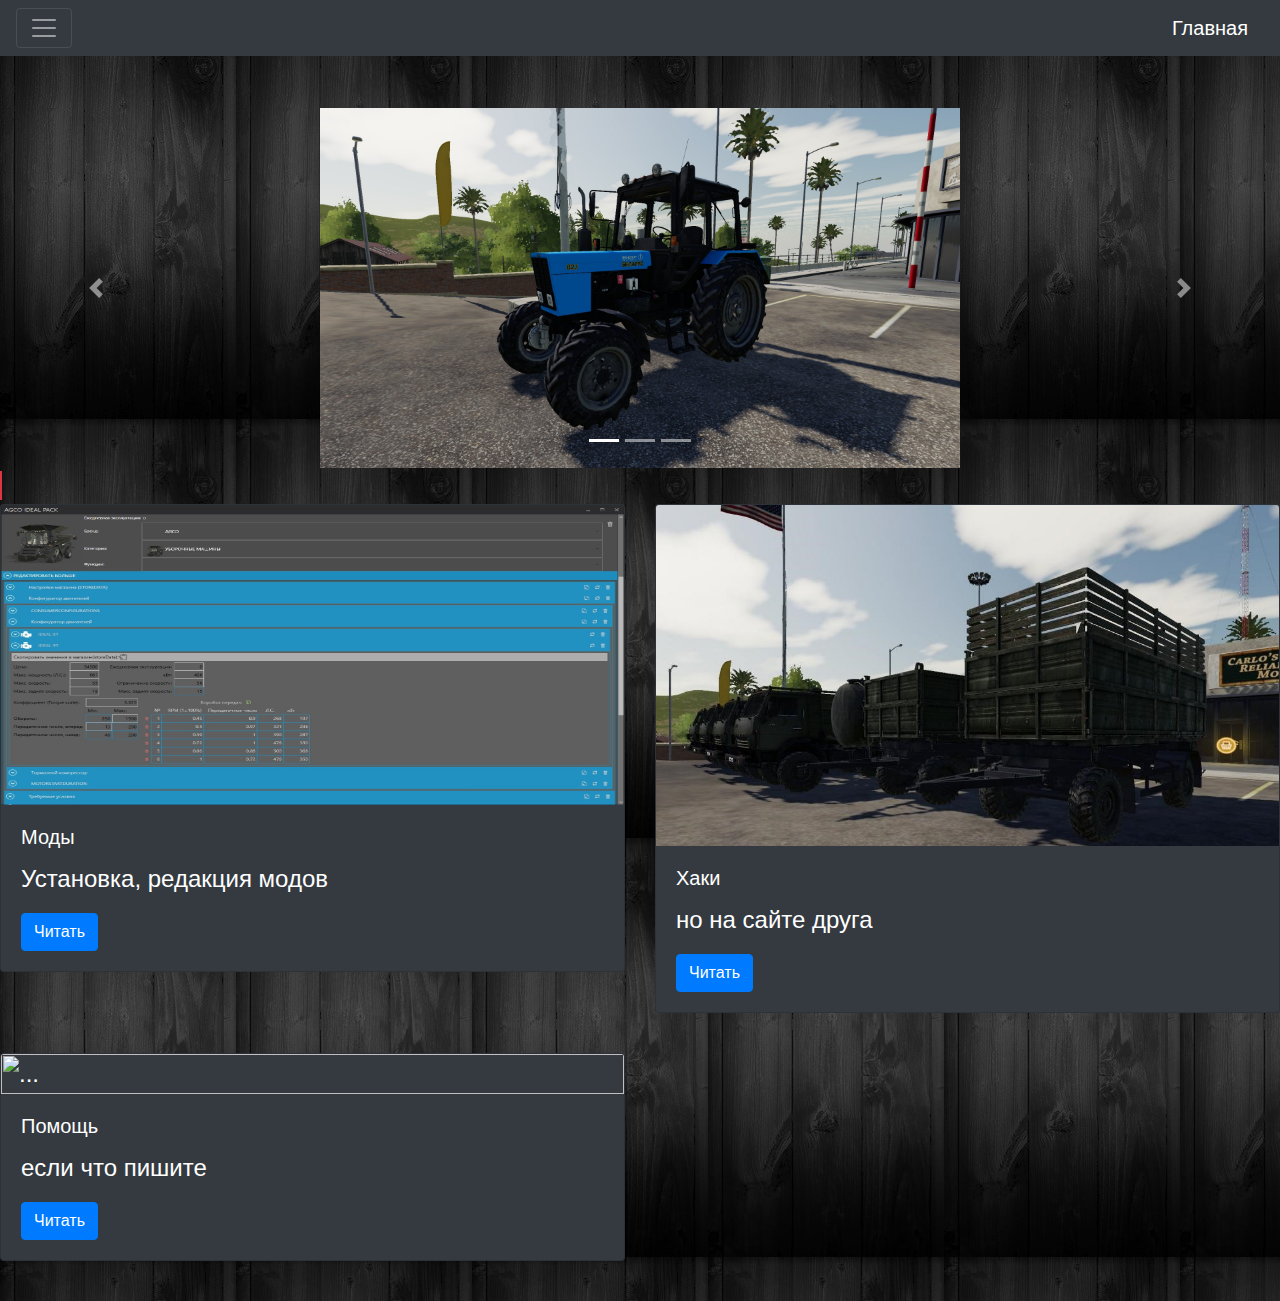
==== gayd.html @ 024d980e "Add files via upload" ====
<html lang="en">
  <head>
    <!-- Required meta tags -->
    <meta charset="utf-8">
    <meta name="viewport" content="width=device-width, initial-scale=1, shrink-to-fit=no">

    <!-- Bootstrap CSS -->
    <link rel="stylesheet" href="https://stackpath.bootstrapcdn.com/bootstrap/4.4.1/css/bootstrap.min.css" integrity="sha384-Vkoo8x4CGsO3+Hhxv8T/Q5PaXtkKtu6ug5TOeNV6gBiFeWPGFN9MuhOf23Q9Ifjh" crossorigin="anonymous">

  </head>
  <body>
    <font color="white"size="5">
    <div class="container">
  <!-- Content here -->
  <div class="container-sm"></div>
<div class="container-md"></div>
<div class="container-lg"></div>
<div class="container-xl"></div>
</div>

    <body background="images\3.jpg">
      <br>
      <br>
      <br>
      <div id="carouselExampleIndicators" align="middle"  class="carousel slide" data-ride="carousel" >
  <ol class="carousel-indicators">
    <li data-target="#carouselExampleIndicators" data-slide-to="0" class="active"></li>
    <li data-target="#carouselExampleIndicators" data-slide-to="1"></li>
    <li data-target="#carouselExampleIndicators" data-slide-to="2"></li>
  </ol>
  <div class="carousel-inner">
    <div class="carousel-item active">
      <img src="images\9.jpg" class="d-block w-50" alt="...">
    </div>
    <div class="carousel-item">
      <img src="images\11.jpg" class="d-block w-50" alt="...">
    </div>
    <div class="carousel-item">
      <img src="images\13.jpg" class="d-block w-50" alt="...">
    </div>
  </div>
  <a class="carousel-control-prev" href="#carouselExampleIndicators" role="button" data-slide="prev">
    <span class="carousel-control-prev-icon" aria-hidden="true"></span>
    <span class="sr-only">Previous</span>
  </a>
  <a class="carousel-control-next" href="#carouselExampleIndicators" role="button" data-slide="next">
    <span class="carousel-control-next-icon" aria-hidden="true"></span>
    <span class="sr-only">Next</span>
  </a>
</div>
      <span class="border border-danger"></span>
   <nav class="navbar fixed-top navbar-dark bg-dark">
  <!-- Navbar content -->
  <button class="navbar-toggler" type="button" data-toggle="collapse" data-target="#navbarTogglerDemo03" aria-controls="navbarTogglerDemo03" aria-expanded="false" aria-label="Toggle navigation">
    <span class="navbar-toggler-icon"></span>
  </button>
  <a class="navbar-brand" href="cfqn.html">Главная</a>

  <div class="collapse navbar-collapse" id="navbarTogglerDemo03">
    <ul class="navbar-nav mr-auto mt-2 mt-lg-0">
      <li class="nav-item active">
        <a class="nav-link" href="mods.html"> Моды<span class="sr-only">(current)</span></a>
      </li>
      <li class="nav-item">
        <a class="nav-link" href="gayd.html">Гайды</a>
      </li>

    </ul>
    <form class="form-inline my-2 my-lg-0">
      <input class="form-control mr-sm-2" type="search" placeholder="Search" aria-label="Search">
      <button class="btn btn-outline-success my-2 my-sm-0" type="submit">Поиск</button>
    </form>
  </div>
</nav>

<div class="row row-cols-1 row-cols-md-2">
  <div class="col mb-4">
    <div class="card text-white bg-dark mb-3" style="max-width: 40rem;">
      <img src="images\ggs.jpg" height="300" width="50%" class="card-img-top" alt="...">
      <div class="card-body">
        <h5 class="card-title">Моды</h5>
        <p class="card-text">Установка, редакция модов </p>
        <a href="https://www.youtube.com/watch?v=ZOHOHhj_r8E" class="btn btn-primary">Читать</a>
      </div>
    </div>
  </div>
  <div class="col mb-4">
    <div class="card text-white bg-dark mb-3" style="max-width: 40rem;">
      <img src="kamaz\kam1.jpg" class="card-img-top" alt="...">
      <div class="card-body">
        <h5 class="card-title">Хаки</h5>
        <p class="card-text">но на сайте друга</p>
        <a href="https://farming-simulator15.ru/category/farming-simulator19/wiki-fs19/" class="btn btn-primary">Читать</a>
      </div>
    </div>
  </div>
  <div class="col mb-4">
    <div class="card text-white bg-dark mb-3" style="max-width: 40rem;">
      <img src="https://encrypted-tbn0.gstatic.com/images?q=tbn%3AANd9GcSsummzbg4BTnJSjmjXSOkiQ7Cab9Xx-ctP6oCa6kKYm_aA6pY3" class="card-img-top" alt="...">
      <div class="card-body">
        <h5 class="card-title">Помощь</h5>
        <p class="card-text">если что пишите </p>
        <a href="help.html" class="btn btn-primary">Читать</a>
      </div>
    </div>
  </div>


    <!-- Optional JavaScript -->
    <!-- jQuery first, then Popper.js, then Bootstrap JS -->
    <script src="https://code.jquery.com/jquery-3.4.1.slim.min.js" integrity="sha384-J6qa4849blE2+poT4WnyKhv5vZF5SrPo0iEjwBvKU7imGFAV0wwj1yYfoRSJoZ+n" crossorigin="anonymous"></script>
    <script src="https://cdn.jsdelivr.net/npm/popper.js@1.16.0/dist/umd/popper.min.js" integrity="sha384-Q6E9RHvbIyZFJoft+2mJbHaEWldlvI9IOYy5n3zV9zzTtmI3UksdQRVvoxMfooAo" crossorigin="anonymous"></script>
    <script src="https://stackpath.bootstrapcdn.com/bootstrap/4.4.1/js/bootstrap.min.js" integrity="sha384-wfSDF2E50Y2D1uUdj0O3uMBJnjuUD4Ih7YwaYd1iqfktj0Uod8GCExl3Og8ifwB6" crossorigin="anonymous"></script>
  </body>
</html>
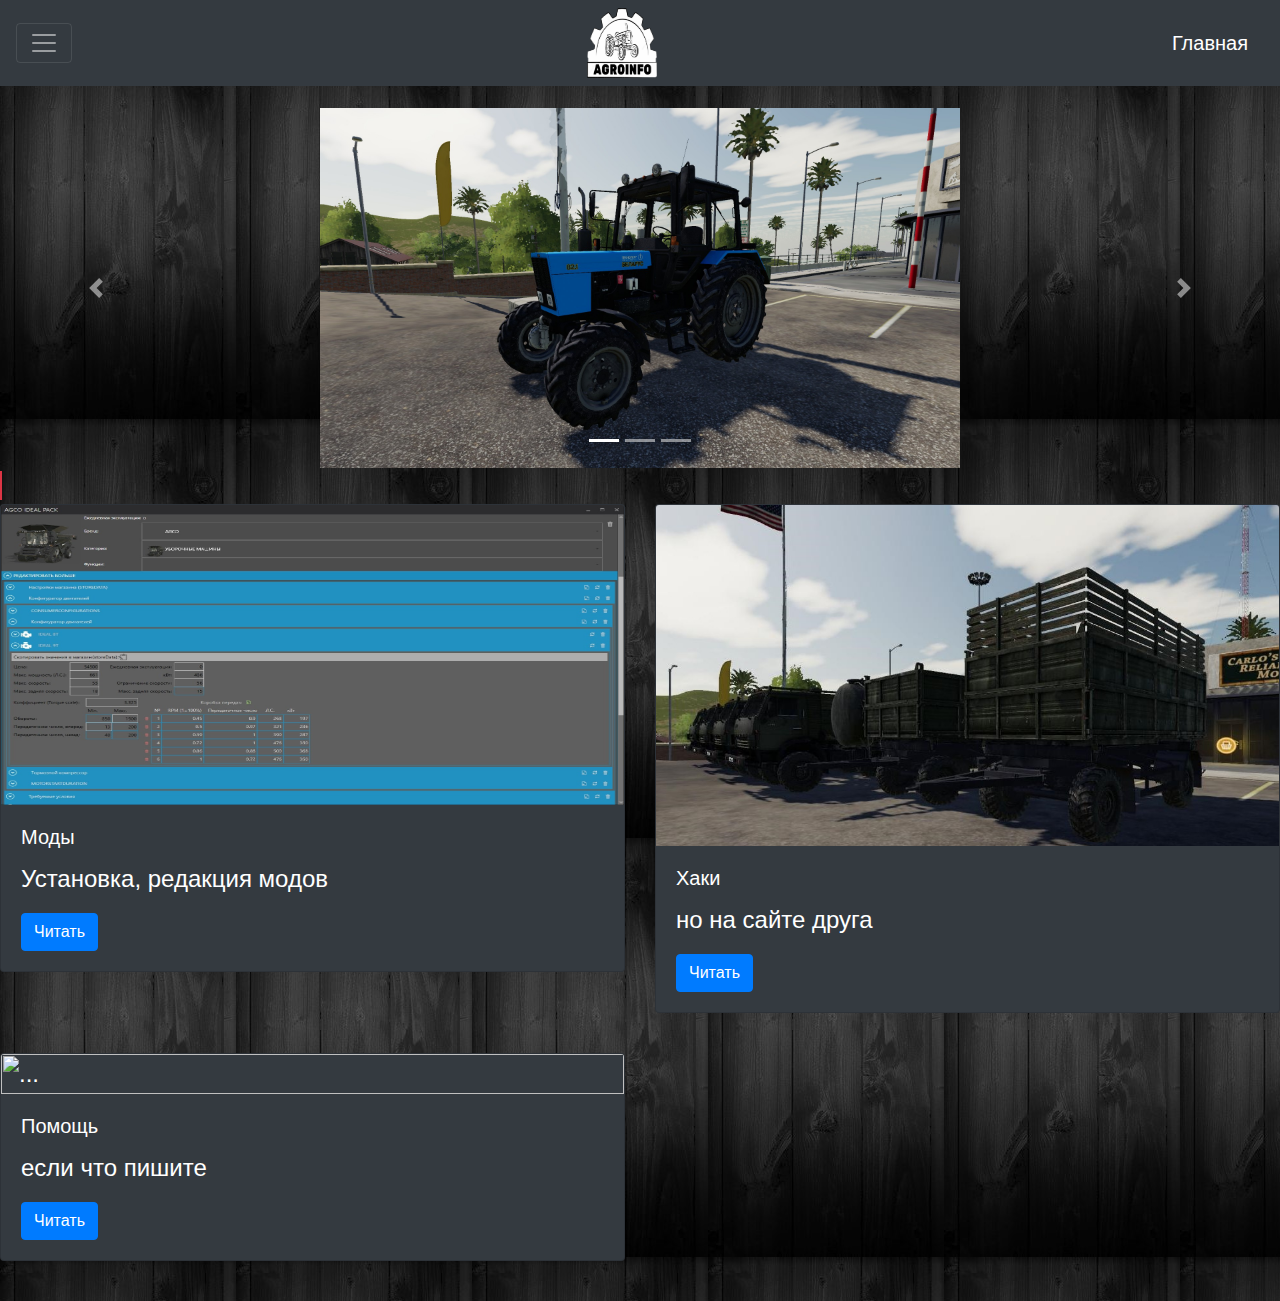
==== commit e2662e3a: "Update gayd.html" ====
--- a/gayd.html
+++ b/gayd.html
@@ -54,6 +54,7 @@
   <button class="navbar-toggler" type="button" data-toggle="collapse" data-target="#navbarTogglerDemo03" aria-controls="navbarTogglerDemo03" aria-expanded="false" aria-label="Toggle navigation">
     <span class="navbar-toggler-icon"></span>
   </button>
+      <img src="images\ag.png" width="70" height="70">
   <a class="navbar-brand" href="cfqn.html">Главная</a>
 
   <div class="collapse navbar-collapse" id="navbarTogglerDemo03">
@@ -112,4 +113,4 @@
     <script src="https://cdn.jsdelivr.net/npm/popper.js@1.16.0/dist/umd/popper.min.js" integrity="sha384-Q6E9RHvbIyZFJoft+2mJbHaEWldlvI9IOYy5n3zV9zzTtmI3UksdQRVvoxMfooAo" crossorigin="anonymous"></script>
     <script src="https://stackpath.bootstrapcdn.com/bootstrap/4.4.1/js/bootstrap.min.js" integrity="sha384-wfSDF2E50Y2D1uUdj0O3uMBJnjuUD4Ih7YwaYd1iqfktj0Uod8GCExl3Og8ifwB6" crossorigin="anonymous"></script>
   </body>
-</html>+</html>
